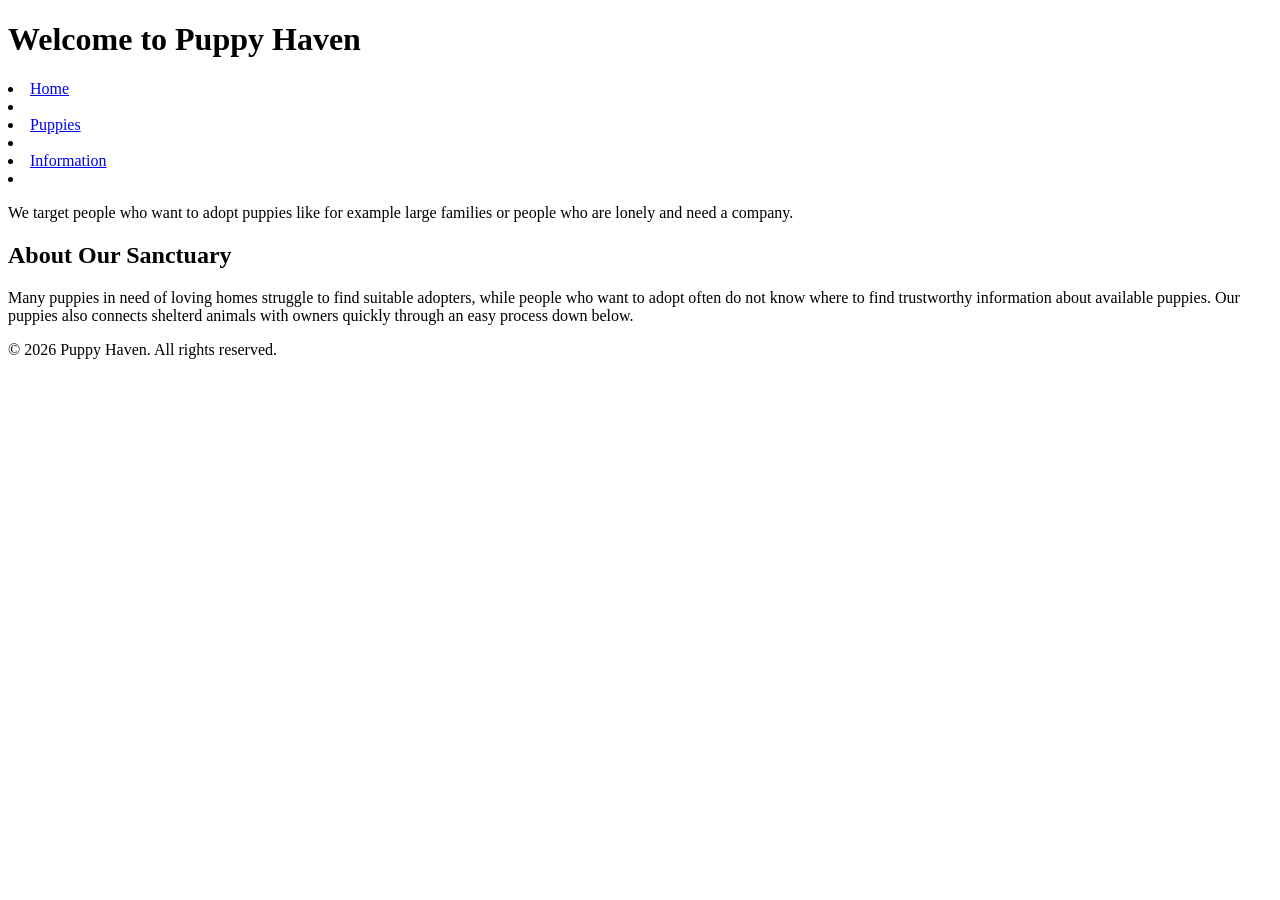
==== index.html @ 90acf0ec "Update link to Puppies page in navigation" ====
<!DOCTYPE html>
<html lang="en">
<head>
    <meta charset="UTF-8">
    <meta name="viewport" content="width=device-width, initial-scale=1.0">
    <title>Puppy Haven</title>
</head>
<body>
    <header>
         <h1>Welcome to Puppy Haven</h1>
        <nav>
            
           <li> <a href="index.html">Home</a><li>
            <li><a href="./cloned/about.html">Puppies</a><li>
            <li><a href="info.html">Information</a><li>

            
        </nav>
    </header>
    <main>
        <section>
            <p>
                We target people who want to adopt puppies like for example large families or people who are lonely and need a company. 
            </p>
       
        </section>
 
         <section>
            <h2>About Our Sanctuary</h2>

            <p>
                 Many puppies in need of loving homes struggle to find suitable adopters, while people who want to adopt often do not know where to find trustworthy information about available puppies.
                 Our puppies also connects shelterd animals with owners quickly through an easy process down below.
            </p>
        </section>
  </main>

    <footer>
       <p>&copy; 2026 Puppy Haven. All rights reserved.</p> 
    </footer>
    
</body>
</html>
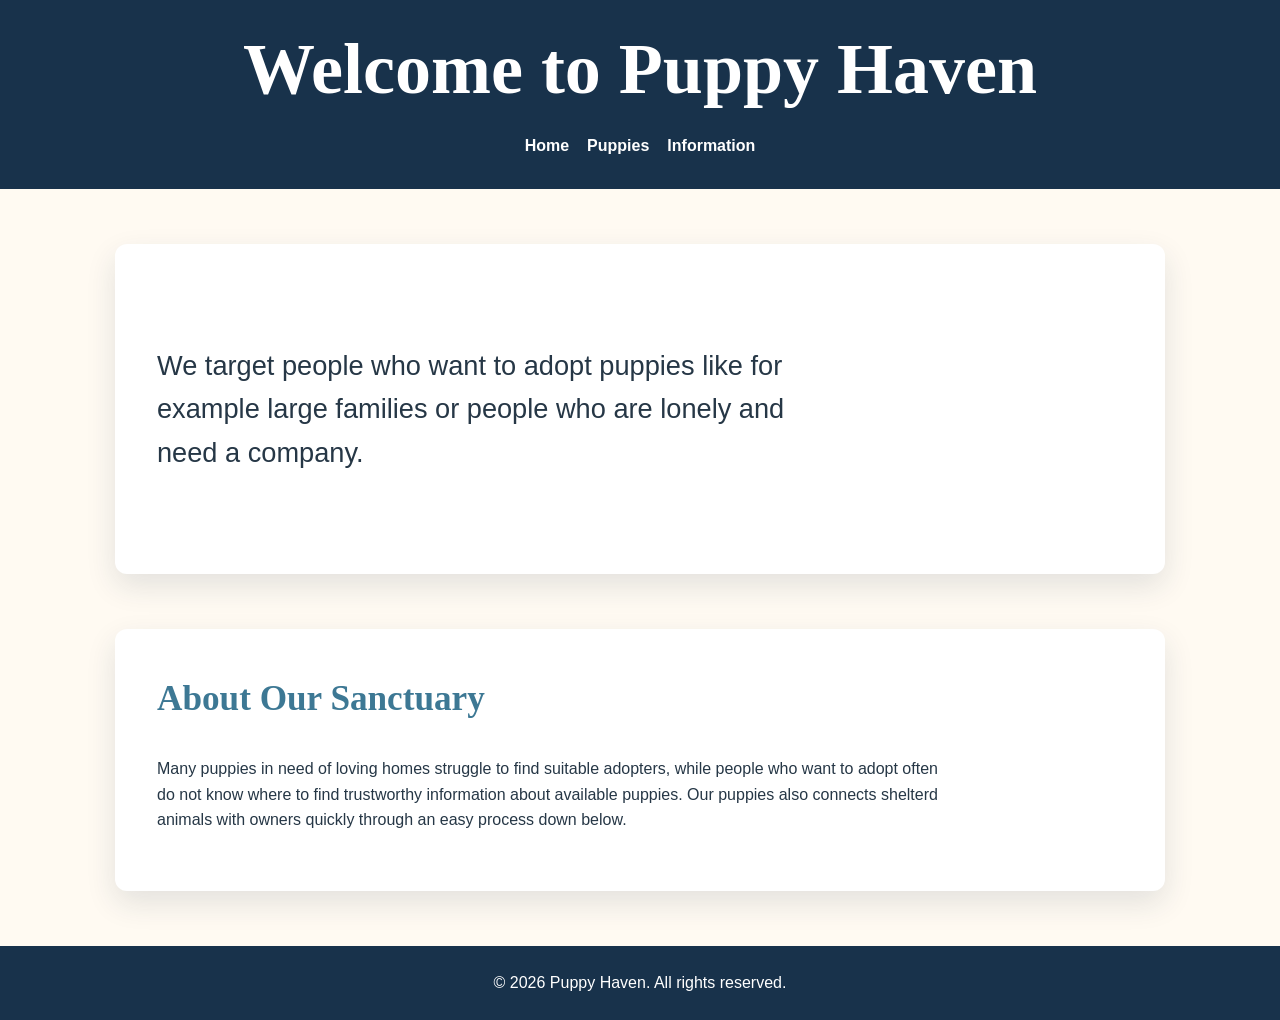
==== commit c7a9113a: "Added css and modified them" ====
--- a/index.html
+++ b/index.html
@@ -3,6 +3,7 @@
 <head>
     <meta charset="UTF-8">
     <meta name="viewport" content="width=device-width, initial-scale=1.0">
+    <link rel="stylesheet" href="index.css">
     <title>Puppy Haven</title>
 </head>
 <body>
@@ -10,9 +11,9 @@
          <h1>Welcome to Puppy Haven</h1>
         <nav>
             
-           <li> <a href="index.html">Home</a><li>
-            <li><a href="./cloned/about.html">Puppies</a><li>
-            <li><a href="info.html">Information</a><li>
+            <a href="index.html">Home</a>
+            <a href="./cloned/about.html">Puppies</a>
+            <a href="info.html">Information</a>
 
             
         </nav>
@@ -40,4 +41,4 @@
     </footer>
     
 </body>
-</html>
+</html>
--- a/index.css
+++ b/index.css
@@ -0,0 +1,119 @@
+
+
+:root {
+    --navy: #18324b;
+    --blue: #3d7894;
+    --cream: #fffaf2;
+    --peach: #f5c7a9;
+    --text: #263746;
+    --white: #ffffff;
+}
+
+* {
+    box-sizing: border-box;
+}
+
+body {
+    margin: 0;
+    min-height: 100vh;
+    display: flex;
+    flex-direction: column;
+    color: var(--text);
+    background: var(--cream);
+    font-family: "DM Sans", sans-serif;
+    line-height: 1.6;
+}
+
+header {
+    padding: 30px 8%;
+    background: var(--navy);
+    color: var(--white);
+    text-align: center;
+}
+
+h1,
+h2 {
+    font-family: "Playfair Display", serif;
+}
+
+h1 {
+    margin: 0 0 24px;
+    font-size: clamp(2.2rem, 6vw, 4.5rem);
+    line-height: 1.1;
+}
+
+nav {
+    display: flex;
+    justify-content: center;
+    flex-wrap: wrap;
+    gap: 24px;
+}
+
+
+
+nav a {
+    color: var(--white);
+    font-weight: 700;
+    text-decoration: none;
+    transition: color 0.2s ease;
+}
+
+nav a:hover,
+nav a:focus {
+    color: var(--peach);
+}
+
+main {
+    width: min(1050px, 90%);
+    margin: 0 auto;
+   
+}
+
+section {
+    margin: 55px 0;
+    padding: 42px;
+    border-radius: 12px;
+    background: var(--white);
+    box-shadow: 0 12px 30px rgba(24, 50, 75, 0.12);
+}
+
+section:first-child {
+    min-height: 330px;
+    display: flex;
+    align-items: center;
+    
+    color: var(--black);
+}
+
+section:first-child p {
+    max-width: 680px;
+    margin: 0;
+    font-size: clamp(1.2rem, 2.5vw, 1.7rem);
+}
+
+h2 {
+    margin-top: 0;
+    color: var(--blue);
+    font-size: 2.2rem;
+}
+
+section:last-child p {
+    max-width: 800px;
+}
+
+footer {
+    padding: 24px;
+    background: var(--navy);
+    color: var(--white);
+    text-align: center;
+}
+
+footer p {
+    margin: 0;
+}
+
+
+
+    nav {
+        gap: 14px 18px;
+    }
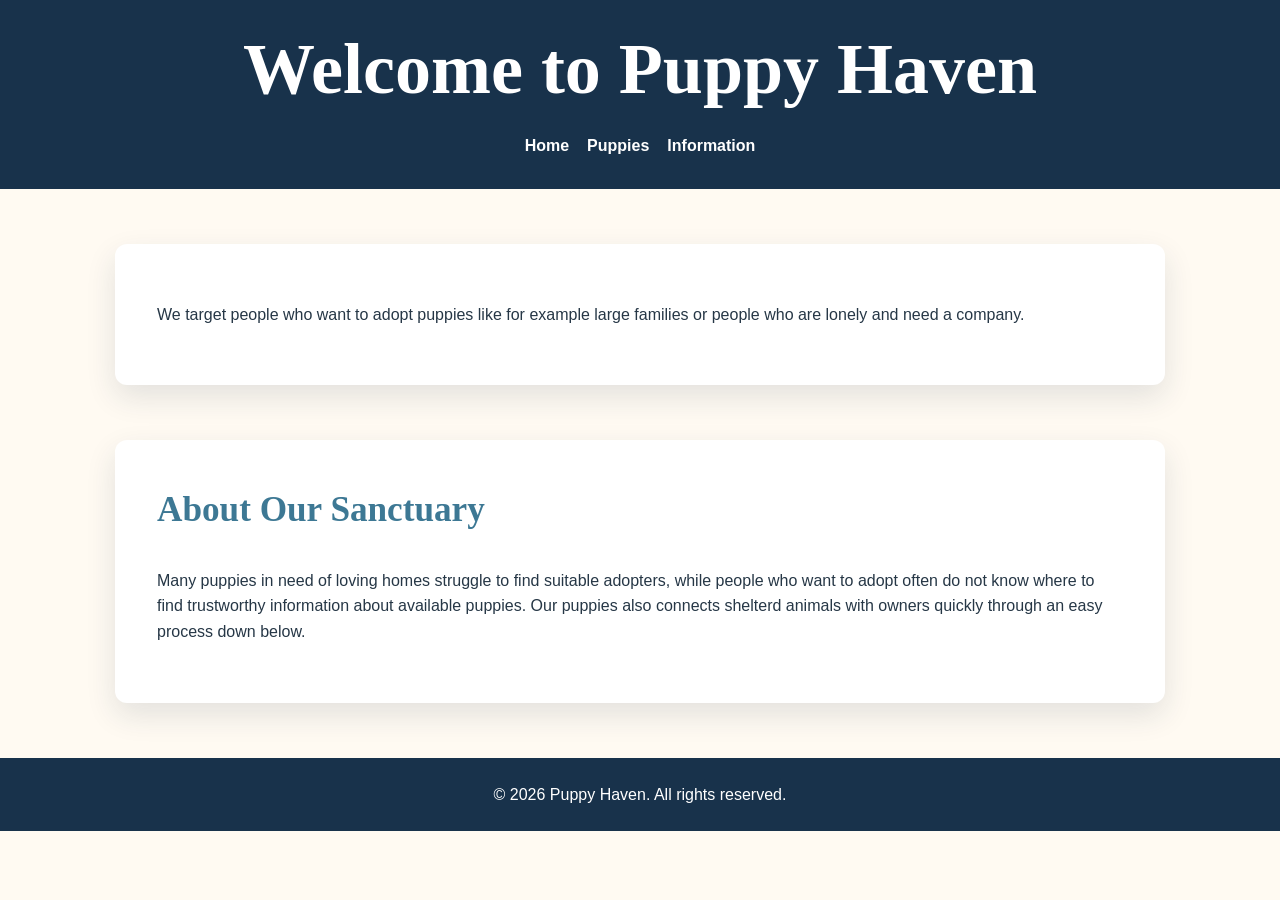
==== commit 6138c1be: "Modified all html" ====
--- a/index.html
+++ b/index.html
@@ -12,7 +12,7 @@
         <nav>
             
             <a href="index.html">Home</a>
-            <a href="./cloned/about.html">Puppies</a>
+            <a href="about.html">Puppies</a>
             <a href="info.html">Information</a>
 
             
@@ -41,4 +41,4 @@
     </footer>
     
 </body>
-</html>+</html>
--- a/index.css
+++ b/index.css
@@ -77,28 +77,11 @@
     box-shadow: 0 12px 30px rgba(24, 50, 75, 0.12);
 }
 
-section:first-child {
-    min-height: 330px;
-    display: flex;
-    align-items: center;
-    
-    color: var(--black);
-}
-
-section:first-child p {
-    max-width: 680px;
-    margin: 0;
-    font-size: clamp(1.2rem, 2.5vw, 1.7rem);
-}
 
 h2 {
     margin-top: 0;
     color: var(--blue);
     font-size: 2.2rem;
-}
-
-section:last-child p {
-    max-width: 800px;
 }
 
 footer {
